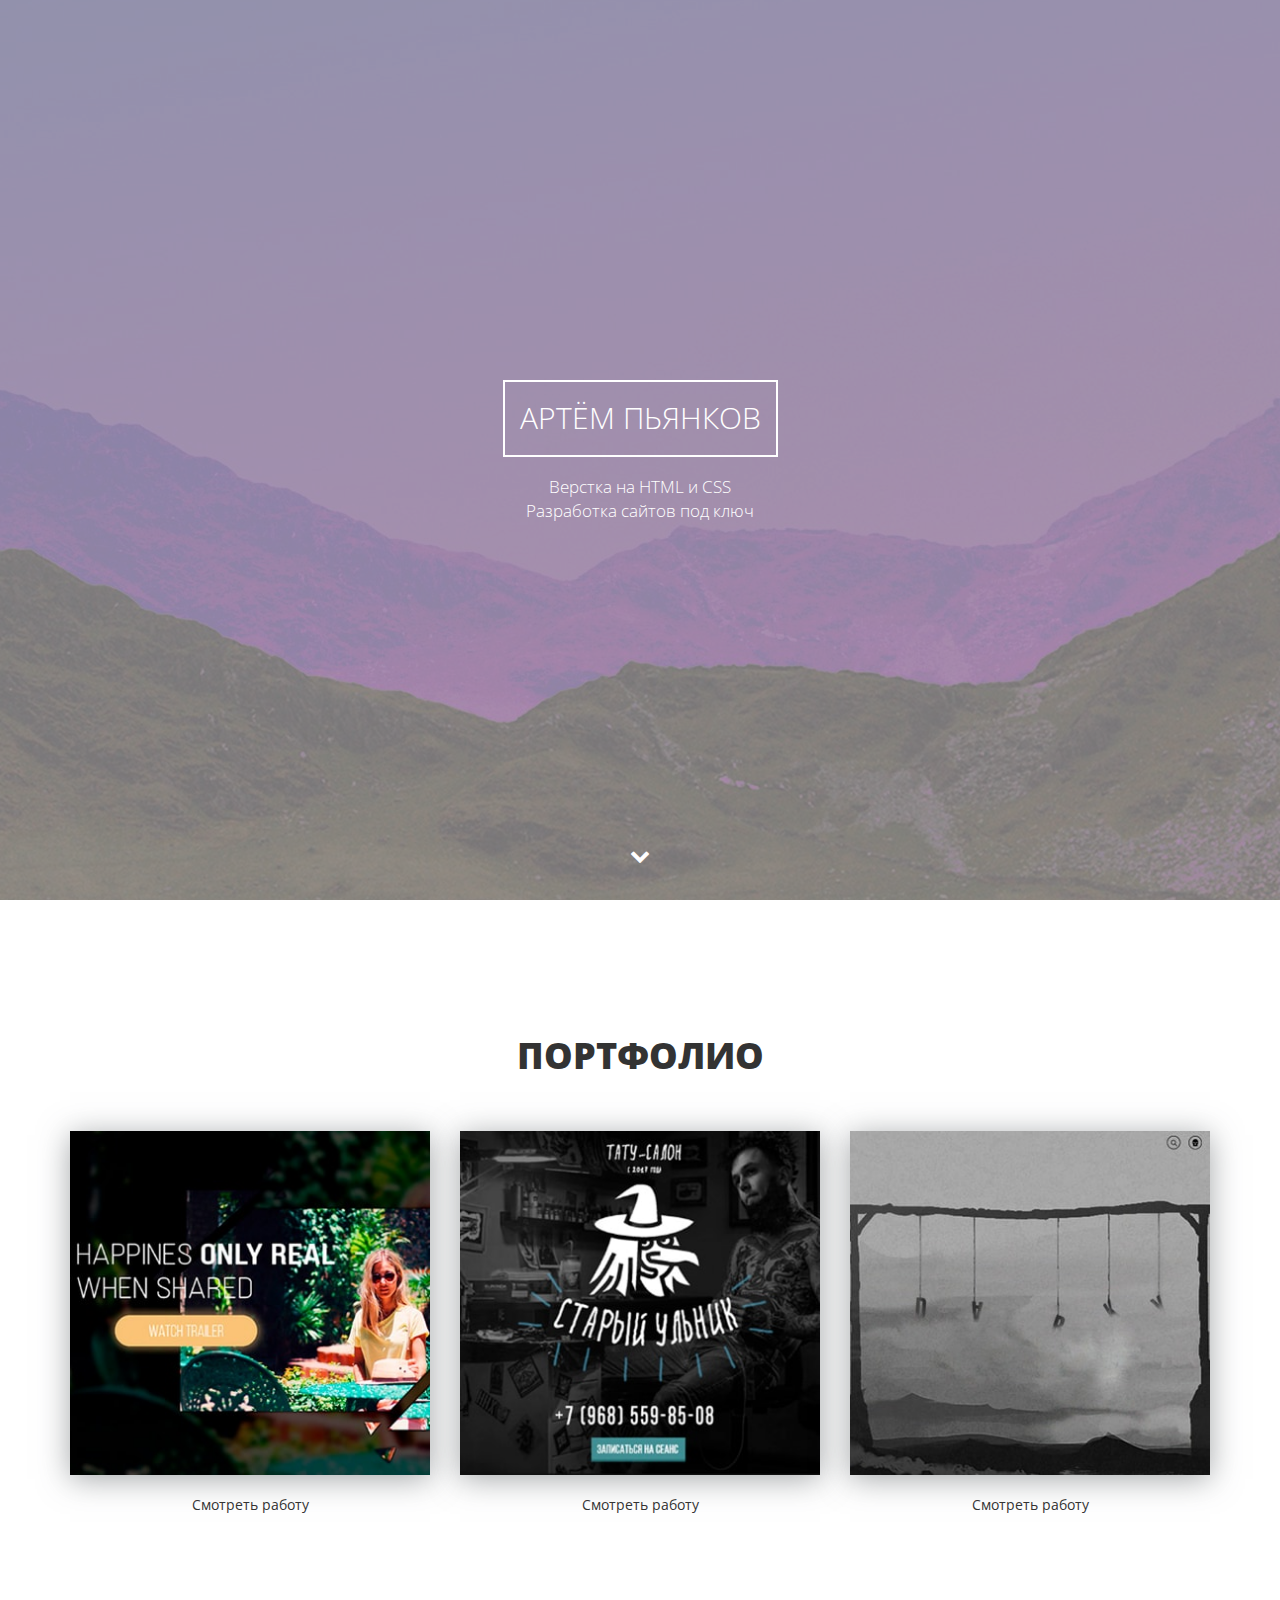
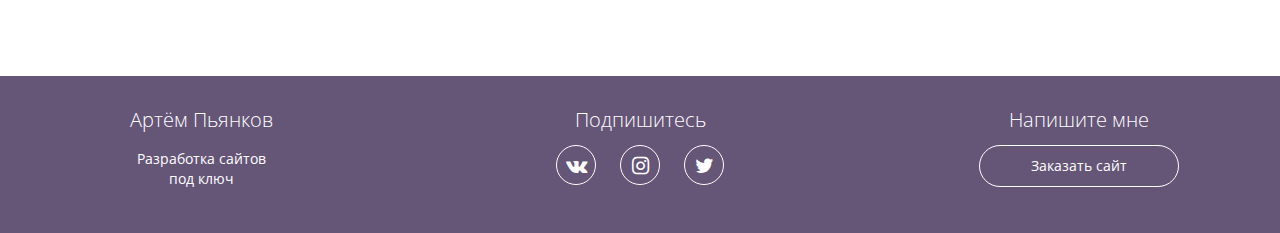
==== index.html @ 7550193d "Add files via upload" ====
<!DOCTYPE html>
<html lang="ru">
  <head>
    <meta charset="utf-8">
    <meta http-equiv="X-UA-Compatible" content="IE=edge">
    <meta name="viewport" content="width=device-width, initial-scale=1">
    <!-- мета для соцсетей-->
    <meta property="og:url" content="">
    <meta property="og:type" content="website">
    <meta property="og:title" content="Артем Пьянков - верстка сайтов на HTML и CSS">
    <meta property="og:image" content="">
    <meta property="og:description" content="Закажите разработку сайта без посредников от 5 990 рублей">
    <meta property="og:site_name" content="Портфолио верстальщика">
    <meta property="article:author" content="Артем Пьянков">
    <!-- Заголовок сайта-->
    <title>Артем Пьянков - Портфолио</title>
    <link href="https://fonts.googleapis.com/css?family=Open+Sans:400,700&amp;subset=cyrillic" rel="stylesheet">
    <link href="css/bootstrap.min.css" rel="stylesheet">
    <link rel="stylesheet" href="css/fontello.css">
    <link rel="stylesheet" href="css/fontello-embedded.css">
    <link href="css/style.css" rel="stylesheet">
    <!-- Фавикон -->
    <link rel="shortcut icon" type="image/x-icon" href="favicon.ico">
    <!--[if lt IE 9]>
      <script src="https://oss.maxcdn.com/html5shiv/3.7.3/html5shiv.min.js"></script>
      <script src="https://oss.maxcdn.com/respond/1.4.2/respond.min.js"></script>
    <![endif]-->
  </head>
  <body>
  <div class="loader">
    <div class="loader_inner"></div>
  </div>
  <div class="main">
  <div class="main-overlay"></div>
   <div class="wrapper">
      <div class="main-header">
      <h1>Артём Пьянков</h1>
      <p>Верстка на HTML и CSS<br>
Разработка сайтов под ключ</p>
    </div>
   </div>
   <a class="main-down slowly" href="#portfolio"><i class="icon-down"></i></a>
  </div>
  <div class="portfolio" id="portfolio">
    <div class="container">
      <h2 class="section-header">Портфолио</h2>
      <div class="row">
        <div class="col-md-4">
          <div class="portfolio-block">
          <img src="img/portfolio/1.jpg" alt="Работа №1">
          <a data-toggle="modal" data-work='work-1' href="#work">Смотреть работу</a>
          </div>
        </div>
        <div class="col-md-4">
          <div class="portfolio-block">
          <img src="img/portfolio/2.jpg" alt="Работа №2">
          <a data-toggle="modal" data-work='work-2' href="#work">Смотреть работу</a>
          </div>
        </div>
        <div class="col-md-4">
          <div class="portfolio-block">
          <img src="img/portfolio/3.jpg" alt="Работа №3">
          <a data-toggle="modal" data-work='work-3' href="#work">Смотреть работу</a>
          </div>
        </div>
      </div>
    </div>
  </div>

  <div class="footer">
    <div class="container">
      <div class="row">
        <div class="col-md-3">
          <strong>Артём Пьянков</strong>
          <p>Разработка сайтов <br>под ключ</p>
        </div>
        <div class="col-md-6">
          <strong>Подпишитесь</strong>
          <div class="social-links">
            <a href="http://vk.com/jimmyscream"><i class="icon-vk"></i></a>
            <a href="http://instagram.com/imzuefx"><i class="icon-instagram"></i></a>
            <a href="#"><i class="icon-twitter"></i></a>
          </div>
        </div>
        <div class="col-md-3">
        <strong>Напишите мне</strong>
        <a href="https://vk.me/jimmyscream" target="_blank" class="offer-btn">Заказать сайт</a>
        </div>
      </div>
    </div>
  </div>

  <!-- Modal -->
<div class="modal fade" id="work" role="dialog">
  <div class="modal-dialog" role="document">
    <div class="modal-content">
      <div class="modal-header">
        <button type="button" class="close" data-dismiss="modal" aria-label="Close"><span aria-hidden="true">&times;</span></button>
        <h4 class="modal-title">Описание проекта</h4>
      </div>
      <div class="modal-body">
     
      </div>
    </div>
  </div>
</div>
<!--End modal-->

    <!-- jQuery (necessary for Bootstrap's JavaScript plugins) -->
    <script src="https://ajax.googleapis.com/ajax/libs/jquery/1.12.4/jquery.min.js"></script>
    <script src="js/bootstrap.min.js"></script>
    <script>
    $(document).ready(function() {

            //навигация - плавный скроллинг к якорю
            $(".slowly").on("click", function (event) {
                //отменяем стандартную обработку нажатия по ссылке
                event.preventDefault();

                //забираем идентификатор бока с атрибута href
                var id  = $(this).attr('href'),

                //узнаем высоту от начала страницы до блока на который ссылается якорь
                    top = $(id).offset().top;

                //анимируем переход на расстояние - top за 1500 мс
                $('body,html').animate({scrollTop: top}, 800);
            });

});
</script>
    <script>
      $(function() {
        var link = $('a[data-toggle="modal"]');
        link.on('click', function(event) {
          var work = $(this).attr('data-work');
          var modal = $('.modal');
          modal.find('.modal-body').load(work+'.html');
        });
      });
    </script>
    <script>
      $(window).load(function() { 
  $(".loader_inner").fadeOut(); 
  $(".loader").delay(400).fadeOut("slow"); 
});
    </script>
  </body>
</html>
---- css/fontello.css ----
@font-face{font-family:'fontello';src:url('../font/fontello.eot?6032644');src:url('../font/fontello.eot?6032644#iefix') format('embedded-opentype'),
url('../font/fontello.woff2?6032644') format('woff2'),
url('../font/fontello.woff?6032644') format('woff'),
url('../font/fontello.ttf?6032644') format('truetype'),
url('../font/fontello.svg?6032644#fontello') format('svg');font-weight:normal;font-style:normal;}
[class^="icon-"]:before, [class*=" icon-"]:before{font-family:"fontello";font-style:normal;font-weight:normal;speak:none;display:inline-block;text-decoration:inherit;width:1em;margin-right:.2em;text-align:center;font-variant:normal;text-transform:none;line-height:1em;margin-left:.2em;-webkit-font-smoothing:antialiased;-moz-osx-font-smoothing:grayscale;}
.icon-down:before{content:'\e800';}
.icon-twitter:before{content:'\f099';}
.icon-instagram:before{content:'\f16d';}
.icon-vk:before{content:'\f189';}
---- css/fontello-embedded.css ----
@font-face {
  font-family: 'fontello';
  src: url('../font/fontello.eot?99849766');
  src: url('../font/fontello.eot?99849766#iefix') format('embedded-opentype'),
       url('../font/fontello.svg?99849766#fontello') format('svg');
  font-weight: normal;
  font-style: normal;
}
@font-face {
  font-family: 'fontello';
  src: url('[data-uri]') format('woff'),
       url('[data-uri]') format('truetype');
}
/* Chrome hack: SVG is rendered more smooth in Windozze. 100% magic, uncomment if you need it. */
/* Note, that will break hinting! In other OS-es font will be not as sharp as it could be */
/*
@media screen and (-webkit-min-device-pixel-ratio:0) {
  @font-face {
    font-family: 'fontello';
    src: url('../font/fontello.svg?99849766#fontello') format('svg');
  }
}
*/
 
 [class^="icon-"]:before, [class*=" icon-"]:before {
  font-family: "fontello";
  font-style: normal;
  font-weight: normal;
  speak: none;
 
  display: inline-block;
  text-decoration: inherit;
  width: 1em;
  margin-right: .2em;
  text-align: center;
  /* opacity: .8; */
 
  /* For safety - reset parent styles, that can break glyph codes*/
  font-variant: normal;
  text-transform: none;
     
  /* fix buttons height, for twitter bootstrap */
  line-height: 1em;
 
  /* Animation center compensation - margins should be symmetric */
  /* remove if not needed */
  margin-left: .2em;
 
  /* you can be more comfortable with increased icons size */
  /* font-size: 120%; */
 
  /* Uncomment for 3D effect */
  /* text-shadow: 1px 1px 1px rgba(127, 127, 127, 0.3); */
}
.icon-down:before { content: '\e800'; } /* '' */
.icon-twitter:before { content: '\f099'; } /* '' */
.icon-instagram:before { content: '\f16d'; } /* '' */
.icon-vk:before { content: '\f189'; } /* '' */
---- css/style.css ----
body {
	font-family: 'Open Sans', sans-serif;
}
html {
	font-size: 10px;
}
a:active, a:focus, a:visited {
	outline: none;
	text-decoration: none;
}
.wrapper {
display: table-cell;
vertical-align: middle;
}
.loader {
    background: none repeat scroll 0 0 #ffffff;
    bottom: 0;
    height: 100%;
    left: 0;
    position: fixed;
    right: 0;
    top: 0;
    width: 100%;
    z-index: 9999;
}
.loader_inner {
    background-image: url("../img/preloader.gif");
    background-repeat: no-repeat;
    background-position: center center;
    background-color: transparent;
    height: 120px;
    width: 120px;
    margin-top: -70px;
    margin-left: -70px;
    left: 50%;
    top: 50%;
    position: absolute;
}
.main {
 position: relative;
 text-align: center;
 color: #fff;
 height: 100vh;
 width: 100%;
 display: table;
 background: #000 url(../img/main-bg.jpg) center center no-repeat;
}
.main h1 {
	margin-bottom: 0.1rem;
	display: inline-block;
    padding: 15px 15px;
    color: #fff;
    border: 2px solid #fff;
    text-transform: uppercase;
    font-size: 3.0rem;
    font-weight: 300;
}
.main h1:hover {
	color: #D3BD74;
	transition: all 0.5s ease;
	border: 2px solid #D3BD74;
}
.main p {
	font-size: 1.7rem;
	font-weight: 300;
}
.main-overlay {
	position: absolute;
	width: 100%;
	height: 100%;
	background-color: rgba(0,0,0,0.5);
	z-index: 1;
}
.main-header {
	position: relative;
	z-index: 2;
}
.main-down {
	position: absolute;
	bottom: 2rem;
	color: #fff;
	display: inline-block;
	font-size: 2rem;
	width: 50px;
	height: 50px;
	border-radius: 50px;
	border: 1px solid transparent;
	line-height: 50px;
	left: 50%;
	margin-left: -25px;
	z-index: 4;
	transition: 0.5s;
}
.main-down:hover {
	color: #D3BD74;
	border-color: #fff;
	transition: all 0.5s ease;
}
.main-down:visited {
 color: #fff;
}
/*ПОРТФОЛИО*/
.portfolio {
	padding: 10rem 0px;
	text-align: center;
}
.section-header {
	text-transform: uppercase;
	font-weight: 800;
	font-size: 3.6rem;
	text-align: center;
	margin-bottom: 5rem;
}
.portfolio img {
	width: 100%;
	max-width: 362px;
	box-shadow: 0px 4px 29px 0px rgba(87,92,97,0.54);
}
.portfolio a {
	display: block;
	margin: 2rem auto 6rem;
	color: #333;
	width: 17rem;
	border-bottom: 1px solid transparent;

}
.portfolio a:hover {
	text-decoration: none;
	border-bottom: 1px dotted #333;
}

/*ФУТЕР*/
.footer {
	background-color: #655577;
	color: #fff;
	text-align: center;
	padding: 3rem 0;
}
.footer strong {
	font-weight: 300;
	font-size: 2.0rem;
}
.social-links {
	margin-top: 1rem;
}
.social-links a {
	width: 4rem;
	height: 4rem;
	line-height: 4rem;
	display: inline-block;
	color: #fff;
	border: 1px solid #fff;
	border-radius: 50%;
	margin-left: 1rem;
	margin-right: 1rem;
	font-size: 2rem;
}
.social-links a:hover {
	color: #655577;
	background-color: #D3BD74;
	border-color: #D3BD74;
	transition: all 0.3s ease;
}
.offer-btn {
	display: block;
	width: 80%;
	max-width: 200px;
	margin: 1rem auto;
	border: 1px solid #fff;
	padding-top: 1rem;
	padding-bottom: 1rem;
	color: #fff;
	border-radius: 100px;
	transition: 0.3s;
	text-decoration: none;
}
.offer-btn:hover {
	color: #655577;
	background-color: #D3BD74;
	border-color: #D3BD74;
	text-decoration: none;
}
.offer-btn:visited {
	color: #fff;
}
.modal img {
	width: 100%;
}
.modal-title {
	font-weight: 800;
	font-size: 2rem;
	text-align: center;
}
.close {
	background-color: transparent;
	border: none;
	font-size: 2.5rem;
	position: absolute;
	right: 2rem;
	top: 1rem;
}
.modal-btn {
	display: inline-block;
	border: 1px solid #333;
	padding: 10px 20px;
	color: #333;
	border-radius: 5px; 
}
.modal-btn:hover {
	color: #fff;
	background-color: #655577;
	border-color: #655577;
	text-decoration: none;
	transition: all 0.5s ease;
}
.modal-btn:visited {
	color: #333;
}
@media (min-width: 0px) and (max-width: 767px) {
	html {
		font-size: 7px;
	}
	.footer strong {
		margin: 3rem 0 2rem;
		display: inline-block;
	}
	.social-links a {
		font-size: 1.5rem;
	}
}

@media (min-width: 768px) and (max-width: 991px) {
	.footer strong {
		margin: 3rem 0 2rem;
		display: inline-block;
}
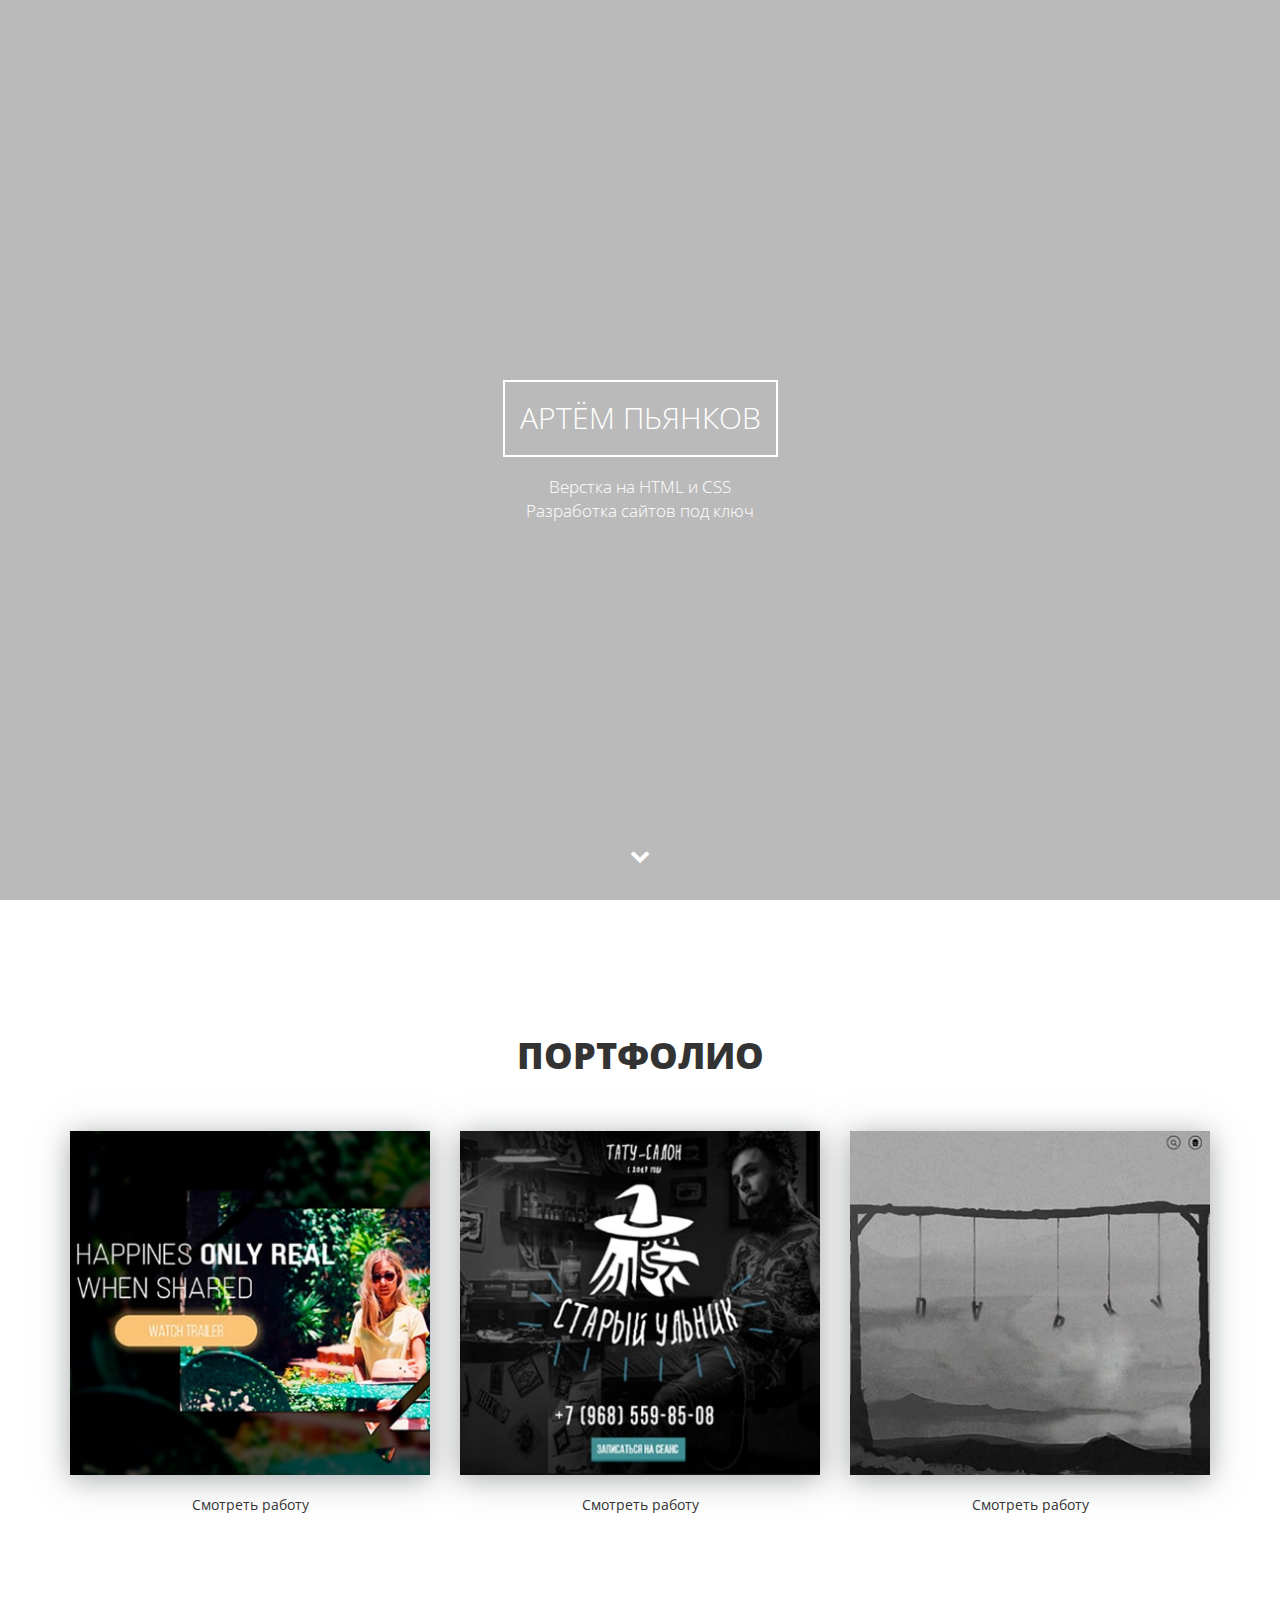
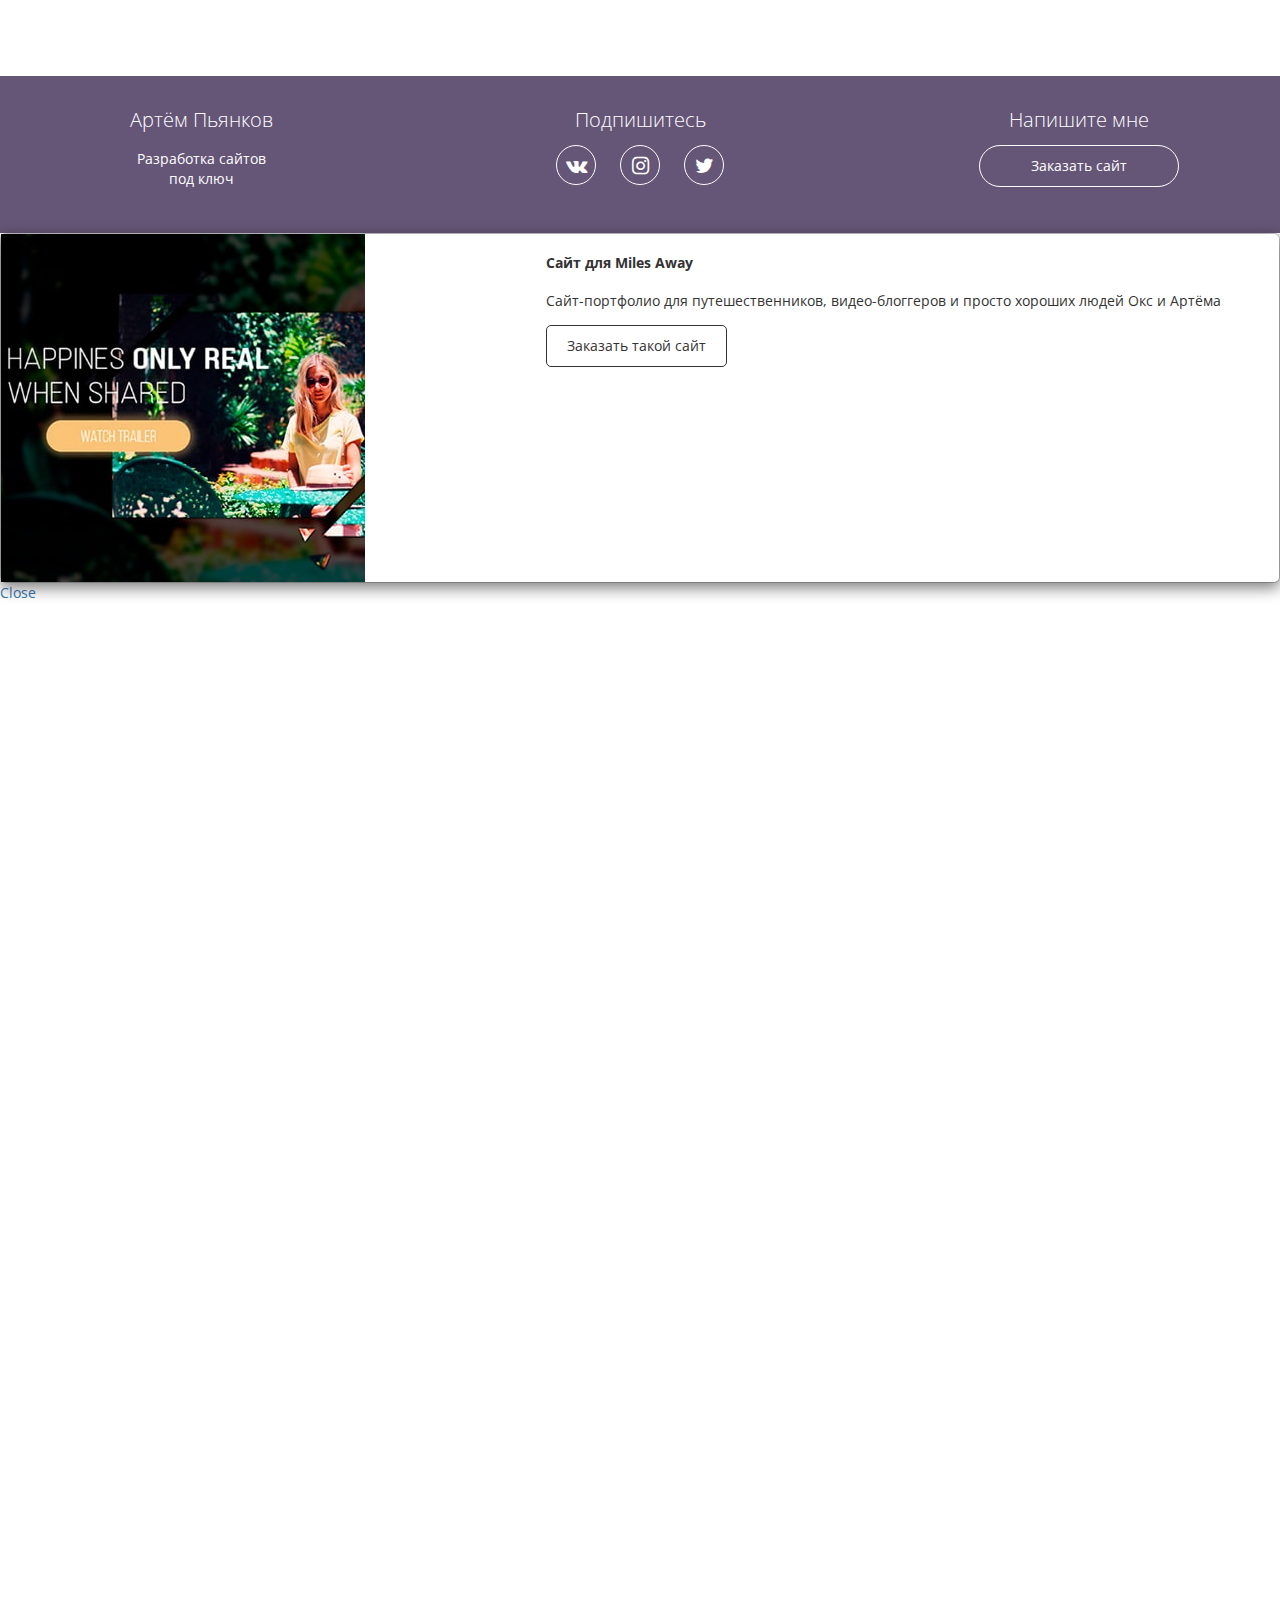
==== commit b3b0e545: "Add files via upload" ====
--- a/index.html
+++ b/index.html
@@ -30,7 +30,7 @@
   <div class="loader">
     <div class="loader_inner"></div>
   </div>
-  <div class="main">
+  <div class="main parallax-window" data-parallax="scroll" data-image-src="img/main-bg.jpg">
   <div class="main-overlay"></div>
    <div class="wrapper">
       <div class="main-header">
@@ -48,19 +48,19 @@
         <div class="col-md-4">
           <div class="portfolio-block">
           <img src="img/portfolio/1.jpg" alt="Работа №1">
-          <a data-toggle="modal" data-work='work-1' href="#work">Смотреть работу</a>
+          <a class="link cd-modal-trigger" data-work="work-1" href="#0">Смотреть работу</a>
           </div>
         </div>
         <div class="col-md-4">
           <div class="portfolio-block">
           <img src="img/portfolio/2.jpg" alt="Работа №2">
-          <a data-toggle="modal" data-work='work-2' href="#work">Смотреть работу</a>
+          <a class="link cd-modal-trigger" data-work="work-2" href="#0">Смотреть работу</a>
           </div>
         </div>
         <div class="col-md-4">
           <div class="portfolio-block">
           <img src="img/portfolio/3.jpg" alt="Работа №3">
-          <a data-toggle="modal" data-work='work-3' href="#work">Смотреть работу</a>
+          <a class="link cd-modal-trigger" data-work="work-3" href="#0">Смотреть работу</a>
           </div>
         </div>
       </div>
@@ -91,24 +91,32 @@
   </div>
 
   <!-- Modal -->
-<div class="modal fade" id="work" role="dialog">
-  <div class="modal-dialog" role="document">
-    <div class="modal-content">
-      <div class="modal-header">
-        <button type="button" class="close" data-dismiss="modal" aria-label="Close"><span aria-hidden="true">&times;</span></button>
-        <h4 class="modal-title">Описание проекта</h4>
-      </div>
-      <div class="modal-body">
-     
-      </div>
-    </div>
+<div class="cd-modal">
+  <div class="modal-content">
+    <div class="row">
+  <div class="col-lg-5">
+    <img src="img/portfolio/1.jpg" alt="Первая работа">
+  </div>
+  <div class="col-lg-7">
+    <h4>Сайт для Miles Away</h4>
+    <p>Сайт-портфолио для путешественников, видео-блоггеров и просто хороших людей Окс и Артёма</p>
+    <a href="https://vk.me/jimmyscream" target="_blank" class="modal-btn">Заказать такой сайт</a>
   </div>
 </div>
+  </div> <!-- .modal-content -->
+
+  <a href="#0" class="modal-close">Close</a>
+</div> <!-- .cd-modal -->
+
+<div class="cd-transition-layer"> 
+  <div class="bg-layer"></div>
+</div> <!-- .cd-transition-layer -->
 <!--End modal-->
 
     <!-- jQuery (necessary for Bootstrap's JavaScript plugins) -->
     <script src="https://ajax.googleapis.com/ajax/libs/jquery/1.12.4/jquery.min.js"></script>
-    <script src="js/bootstrap.min.js"></script>
+    <script src="js/main.js"></script>
+    <script src="js/parallax.min.js"></script>
     <script>
     $(document).ready(function() {
 
@@ -125,17 +133,15 @@
 
                 //анимируем переход на расстояние - top за 1500 мс
                 $('body,html').animate({scrollTop: top}, 800);
-            });
-
+            });0
 });
 </script>
     <script>
       $(function() {
-        var link = $('a[data-toggle="modal"]');
+        var link = $('.cd-modal-trigger"]');
         link.on('click', function(event) {
           var work = $(this).attr('data-work');
-          var modal = $('.modal');
-          modal.find('.modal-body').load(work+'.html');
+          $('.modal-content').load(work+'.html');
         });
       });
     </script>
@@ -145,5 +151,6 @@
   $(".loader").delay(400).fadeOut("slow"); 
 });
     </script>
+    <script>
   </body>
 </html>--- a/css/style.css
+++ b/css/style.css
@@ -43,7 +43,7 @@
  height: 100vh;
  width: 100%;
  display: table;
- background: #000 url(../img/main-bg.jpg) center center no-repeat;
+ /*background: #000 url(../img/main-bg.jpg) center center no-repeat;*/
 }
 .main h1 {
 	margin-bottom: 0.1rem;
@@ -233,4 +233,259 @@
 	.footer strong {
 		margin: 3rem 0 2rem;
 		display: inline-block;
-}+}
+
+.cd-main-content {
+  position: relative;
+  z-index: 1;
+  width: 100%;
+  height: 100vh;
+  /* vertically align its content */
+  display: table;
+  background-color: #e4dcca;
+}
+.cd-main-content .center {
+  /* vertically align inside parent element */
+  display: table-cell;
+  vertical-align: middle;
+  text-align: center;
+}
+
+/* -------------------------------- 
+
+Modal window 
+
+-------------------------------- */
+.cd-modal {
+  position: fixed;
+  top: 0;
+  left: 0;
+  z-index: 3;
+  height: 100%;
+  width: 100%;
+  overflow: hidden;
+  background-size: cover;
+  opacity: 0;
+  visibility: hidden;
+  -webkit-transition: opacity 0.3s 0s, visibility 0s 0.3s;
+  -moz-transition: opacity 0.3s 0s, visibility 0s 0.3s;
+  transition: opacity 0.3s 0s, visibility 0s 0.3s;
+}
+.modal-content {
+background: #402f44 url(../img/modal-bg.jpg) no-repeat center center;
+}
+.cd-modal .modal-content {
+  height: 100%;
+  overflow-y: auto;
+  padding: 3em 5%;
+  color: #e4dcca;
+  -webkit-font-smoothing: antialiased;
+  -moz-osx-font-smoothing: grayscale;
+}
+.cd-modal h1 {
+  text-align: center;
+}
+.cd-modal h1::after {
+  /* ink/brush separation */
+  content: '';
+  display: block;
+  width: 130px;
+  height: 18px;
+  background: url(../img/ink-separation.svg) no-repeat center center;
+  margin: .2em auto 0;
+}
+.cd-modal p {
+  line-height: 1.6;
+  margin: 2em auto;
+  max-width: 800px;
+}
+.cd-modal .modal-close {
+  /* 'X' icon */
+  position: absolute;
+  z-index: 1;
+  top: 20px;
+  right: 5%;
+  height: 45px;
+  width: 45px;
+  border-radius: 50%;
+  background: rgba(0, 0, 0, 0.3) url(../img/cd-icon-close.svg) no-repeat center center;
+  /* image replacement */
+  overflow: hidden;
+  text-indent: 100%;
+  white-space: nowrap;
+  visibility: hidden;
+  opacity: 0;
+  -webkit-transform: scale(0);
+  -moz-transform: scale(0);
+  -ms-transform: scale(0);
+  -o-transform: scale(0);
+  transform: scale(0);
+  -webkit-transition: -webkit-transform 0.3s 0s, visibility 0s 0.3s, opacity 0.3s 0s;
+  -moz-transition: -moz-transform 0.3s 0s, visibility 0s 0.3s, opacity 0.3s 0s;
+  transition: transform 0.3s 0s, visibility 0s 0.3s, opacity 0.3s 0s;
+}
+.no-touch .cd-modal .modal-close:hover {
+  background-color: rgba(0, 0, 0, 0.5);
+}
+.cd-modal.visible {
+  opacity: 1;
+  visibility: visible;
+  -webkit-transition: opacity 0.7s, visibility 0s;
+  -moz-transition: opacity 0.7s, visibility 0s;
+  transition: opacity 0.7s, visibility 0s;
+}
+.cd-modal.visible .modal-content {
+  /* this fixes the buggy scrolling on webkit browsers - mobile devices only - when overflow property is applied */
+  -webkit-overflow-scrolling: touch;
+}
+.cd-modal.visible .modal-close {
+  visibility: visible;
+  opacity: 1;
+  -webkit-transition: -webkit-transform 0.3s 0s, visibility 0s 0s, opacity 0.3s 0s;
+  -moz-transition: -moz-transform 0.3s 0s, visibility 0s 0s, opacity 0.3s 0s;
+  transition: transform 0.3s 0s, visibility 0s 0s, opacity 0.3s 0s;
+  -webkit-transform: scale(1);
+  -moz-transform: scale(1);
+  -ms-transform: scale(1);
+  -o-transform: scale(1);
+  transform: scale(1);
+}
+@media only screen and (min-width: 1100px) {
+  .cd-modal .modal-content {
+    padding: 6em 5%;
+  }
+  .cd-modal .modal-close {
+    height: 60px;
+    width: 60px;
+  }
+  .cd-modal p {
+    font-size: 2rem;
+  }
+}
+
+/* -------------------------------- 
+
+Transition Layer 
+
+-------------------------------- */
+.cd-transition-layer {
+  position: fixed;
+  top: 0;
+  left: 0;
+  z-index: 2;
+  height: 100%;
+  width: 100%;
+  opacity: 0;
+  visibility: hidden;
+  overflow: hidden;
+}
+.cd-transition-layer .bg-layer {
+  position: absolute;
+  left: 50%;
+  top: 50%;
+  -webkit-transform: translateY(-50%) translateX(-2%);
+  -moz-transform: translateY(-50%) translateX(-2%);
+  -ms-transform: translateY(-50%) translateX(-2%);
+  -o-transform: translateY(-50%) translateX(-2%);
+  transform: translateY(-50%) translateX(-2%);
+  /* its dimentions will be overwritten using jQuery to proportionally fit the viewport */
+  height: 100%;
+  /* our sprite is composed of 25 frames */
+  width: 2500%;
+  background: url(../img/ink.png) no-repeat 0 0;
+  background-size: 100% 100%;
+}
+.cd-transition-layer.visible {
+  opacity: 1;
+  visibility: visible;
+}
+.cd-transition-layer.opening .bg-layer {
+  -webkit-animation: cd-sequence 0.8s steps(24);
+  -moz-animation: cd-sequence 0.8s steps(24);
+  animation: cd-sequence 0.8s steps(24);
+  -webkit-animation-fill-mode: forwards;
+  -moz-animation-fill-mode: forwards;
+  animation-fill-mode: forwards;
+}
+.cd-transition-layer.closing .bg-layer {
+  -webkit-animation: cd-sequence-reverse 0.8s steps(24);
+  -moz-animation: cd-sequence-reverse 0.8s steps(24);
+  animation: cd-sequence-reverse 0.8s steps(24);
+  -webkit-animation-fill-mode: forwards;
+  -moz-animation-fill-mode: forwards;
+  animation-fill-mode: forwards;
+}
+.no-cssanimations .cd-transition-layer {
+  display: none;
+}
+
+@-webkit-keyframes cd-sequence {
+  0% {
+    /* translateX(-2%) is used to horizontally center the first frame inside the viewport */
+    -webkit-transform: translateY(-50%) translateX(-2%);
+  }
+  100% {
+    /* translateX(-98%) (2% + 96) is used to horizontally center the last frame inside the viewport  */
+    -webkit-transform: translateY(-50%) translateX(-98%);
+  }
+}
+@-moz-keyframes cd-sequence {
+  0% {
+    /* translateX(-2%) is used to horizontally center the first frame inside the viewport */
+    -moz-transform: translateY(-50%) translateX(-2%);
+  }
+  100% {
+    /* translateX(-98%) (2% + 96) is used to horizontally center the last frame inside the viewport  */
+    -moz-transform: translateY(-50%) translateX(-98%);
+  }
+}
+@keyframes cd-sequence {
+  0% {
+    /* translateX(-2%) is used to horizontally center the first frame inside the viewport */
+    -webkit-transform: translateY(-50%) translateX(-2%);
+    -moz-transform: translateY(-50%) translateX(-2%);
+    -ms-transform: translateY(-50%) translateX(-2%);
+    -o-transform: translateY(-50%) translateX(-2%);
+    transform: translateY(-50%) translateX(-2%);
+  }
+  100% {
+    /* translateX(-98%) (2% + 96) is used to horizontally center the last frame inside the viewport  */
+    -webkit-transform: translateY(-50%) translateX(-98%);
+    -moz-transform: translateY(-50%) translateX(-98%);
+    -ms-transform: translateY(-50%) translateX(-98%);
+    -o-transform: translateY(-50%) translateX(-98%);
+    transform: translateY(-50%) translateX(-98%);
+  }
+}
+@-webkit-keyframes cd-sequence-reverse {
+  0% {
+    -webkit-transform: translateY(-50%) translateX(-98%);
+  }
+  100% {
+    -webkit-transform: translateY(-50%) translateX(-2%);
+  }
+}
+@-moz-keyframes cd-sequence-reverse {
+  0% {
+    -moz-transform: translateY(-50%) translateX(-98%);
+  }
+  100% {
+    -moz-transform: translateY(-50%) translateX(-2%);
+  }
+}
+@keyframes cd-sequence-reverse {
+  0% {
+    -webkit-transform: translateY(-50%) translateX(-98%);
+    -moz-transform: translateY(-50%) translateX(-98%);
+    -ms-transform: translateY(-50%) translateX(-98%);
+    -o-transform: translateY(-50%) translateX(-98%);
+    transform: translateY(-50%) translateX(-98%);
+  }
+  100% {
+    -webkit-transform: translateY(-50%) translateX(-2%);
+    -moz-transform: translateY(-50%) translateX(-2%);
+    -ms-transform: translateY(-50%) translateX(-2%);
+    -o-transform: translateY(-50%) translateX(-2%);
+    transform: translateY(-50%) translateX(-2%);
+  }
+}
